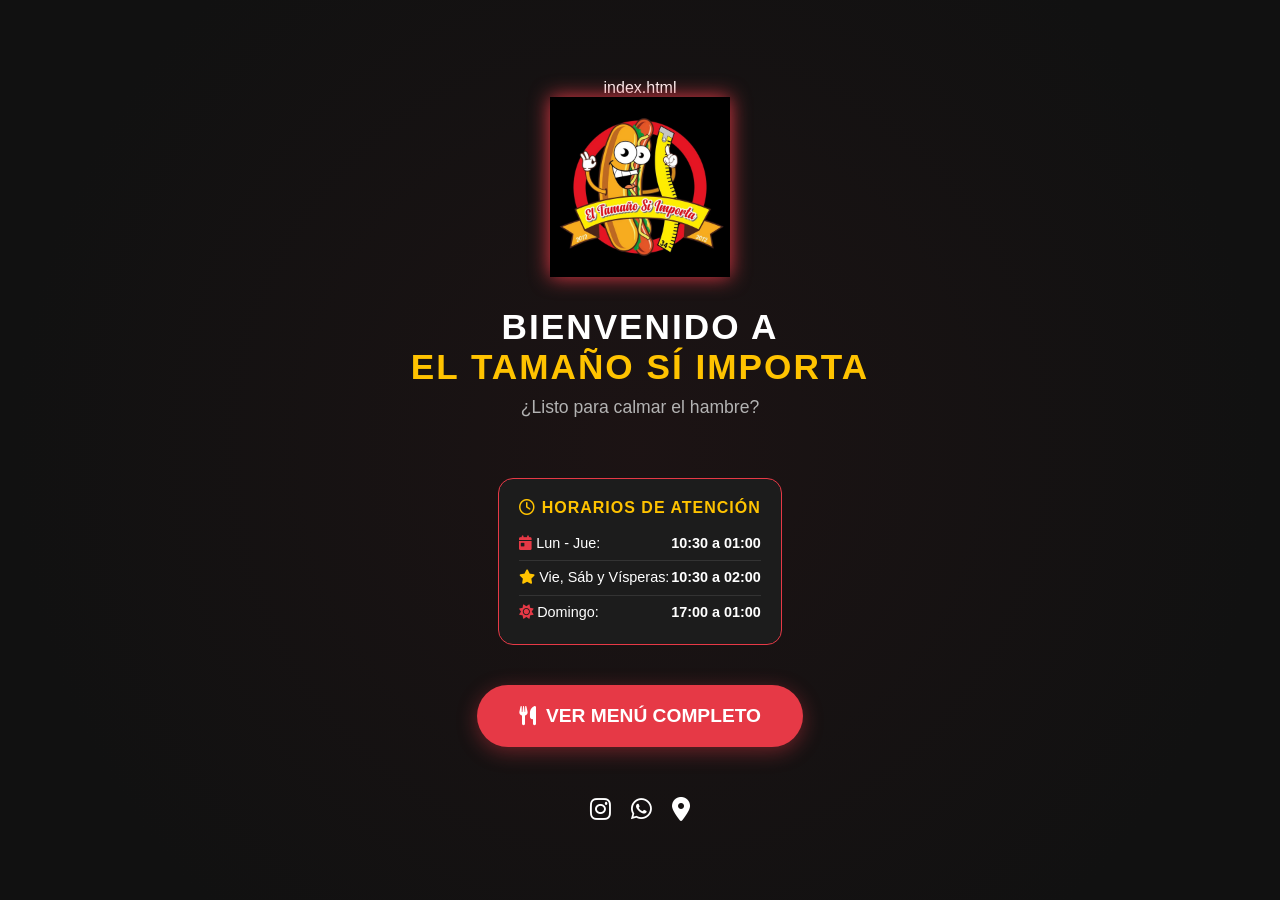
==== index.html @ 9557c447 "Add files via upload" ====
index.html
<!DOCTYPE html>
<html lang="es">
<head>
    <meta charset="UTF-8">
    <meta name="viewport" content="width=device-width, initial-scale=1.0">
    <title>El Tamaño Sí Importa | Inicio</title>
    <link rel="stylesheet" href="https://cdnjs.cloudflare.com/ajax/libs/font-awesome/6.0.0/css/all.min.css">
    <style>
        /* 🎨 PALETA DE COLORES PRINCIPAL */
        :root {
            --rojo: #E63946;
            --amarillo: #FFC300;
            --negro-fondo: #111111;
            --negro-secundario: #1c1c1c;
            --blanco: #FFFFFF;
        }

        * { margin: 0; padding: 0; box-sizing: border-box; font-family: 'Segoe UI', sans-serif; }

        body {
            background-color: var(--negro-fondo);
            color: var(--blanco);
            display: flex;
            flex-direction: column;
            align-items: center;
            justify-content: center;
            min-height: 100vh;
            text-align: center;
            overflow: hidden;
        }

        /* LOGO PRINCIPAL */
        .logo-container {
            margin-bottom: 30px;
            animation: fadeIn 1.5s ease;
        }
        .logo-container img {
            width: 180px; /* Ajusta según el tamaño de tu logo.png */
            filter: drop-shadow(0 0 10px var(--rojo));
        }

        /* TEXTO DE BIENVENIDA */
        h1 {
            font-size: 2.2rem;
            color: var(--blanco);
            text-transform: uppercase;
            letter-spacing: 2px;
            margin-bottom: 10px;
        }
        h1 span {
            color: var(--amarillo);
        }
        p {
            color: #b3b3b3;
            margin-bottom: 40px;
            font-size: 1.1rem;
        }

        /* BOTONES DE ACCIÓN */
        .btn-principal {
            background-color: var(--rojo);
            color: white;
            text-decoration: none;
            padding: 18px 40px;
            border-radius: 50px;
            font-size: 1.2rem;
            font-weight: bold;
            text-transform: uppercase;
            transition: 0.3s;
            display: inline-flex;
            align-items: center;
            gap: 10px;
            box-shadow: 0 5px 20px rgba(230, 57, 70, 0.4);
            border: 2px solid transparent;
        }

        .btn-principal:hover {
            transform: scale(1.05);
            background-color: #b92e3a;
            border-color: var(--amarillo);
        }

        /* REDES SOCIALES O CONTACTO */
        .social-links {
            margin-top: 50px;
            display: flex;
            gap: 20px;
        }
        .social-links a {
            color: var(--blanco);
            font-size: 1.5rem;
            transition: 0.3s;
        }
        .social-links a:hover {
            color: var(--amarillo);
        }

        /* ANIMACIÓN */
        @keyframes fadeIn {
            from { opacity: 0; transform: translateY(-20px); }
            to { opacity: 1; transform: translateY(0); }
        }

        /* DECORACIÓN DE FONDO */
        .overlay {
            position: absolute;
            top: 0; left: 0; width: 100%; height: 100%;
            background: radial-gradient(circle, rgba(230,57,70,0.05) 0%, rgba(17,17,17,1) 80%);
            z-index: -1;
        }
    </style>
</head>
<body>

    <div class="overlay"></div>

    <div class="logo-container">
        <img src="logo.png" alt="Logo El Tamaño Sí Importa">
    </div>

    <h1>BIENVENIDO A <br><span>EL TAMAÑO SÍ IMPORTA</span></h1>
    <p>¿Listo para calmar el hambre?</p>

<div style="background: var(--negro-secundario); padding: 20px; border-radius: 15px; border: 1px solid var(--rojo); margin: 20px auto 40px; max-width: 400px; animation: fadeIn 2s ease;">
    <h3 style="color: var(--amarillo); font-size: 1rem; text-transform: uppercase; margin-bottom: 15px; letter-spacing: 1px;">
        <i class="far fa-clock"></i> Horarios de Atención
    </h3>
    
    <div style="text-align: left; font-size: 0.9rem; line-height: 1.6;">
        <div style="display: flex; justify-content: space-between; margin-bottom: 5px; border-bottom: 1px solid #333; padding-bottom: 5px;">
            <span><i class="fas fa-calendar-day" style="color: var(--rojo);"></i> Lun - Jue:</span>
            <span style="font-weight: bold;">10:30 a 01:00</span>
        </div>
        <div style="display: flex; justify-content: space-between; margin-bottom: 5px; border-bottom: 1px solid #333; padding-bottom: 5px;">
            <span><i class="fas fa-star" style="color: var(--amarillo);"></i> Vie, Sáb y Vísperas:</span>
            <span style="font-weight: bold;">10:30 a 02:00</span>
        </div>
        <div style="display: flex; justify-content: space-between;">
            <span><i class="fas fa-sun" style="color: var(--rojo);"></i> Domingo:</span>
            <span style="font-weight: bold;">17:00 a 01:00</span>
        </div>
    </div>
</div>

    <a href="menu.html" class="btn-principal">
        <i class="fas fa-utensils"></i> VER MENÚ COMPLETO
    </a>

<div class="social-links">
        <a href="https://www.instagram.com/el_tamano_penaflor/" target="_blank">
            <i class="fab fa-instagram"></i>
        </a>

        <a href="https://wa.me/569XXXXXXXX" target="_blank">
            <i class="fab fa-whatsapp"></i>
        </a>

        <a href="https://www.google.com/maps/place/El+tamaño+si+importa/@-33.606888,-70.8774968,17z/data=!3m1!4b1!4m6!3m5!1s0x9662e6cc30d4ff1b:0x41770156e7142ef!8m2!3d-33.606888!4d-70.8749165!16s%2Fg%2F11clhqkw5g?entry=ttu&g_ep=EgoyMDI2MDMxMS4wIKXMDSoASAFQAw%3D%3D" target="_blank">
            <i class="fas fa-map-marker-alt"></i>
        </a>
    </div>

</body>
</html>
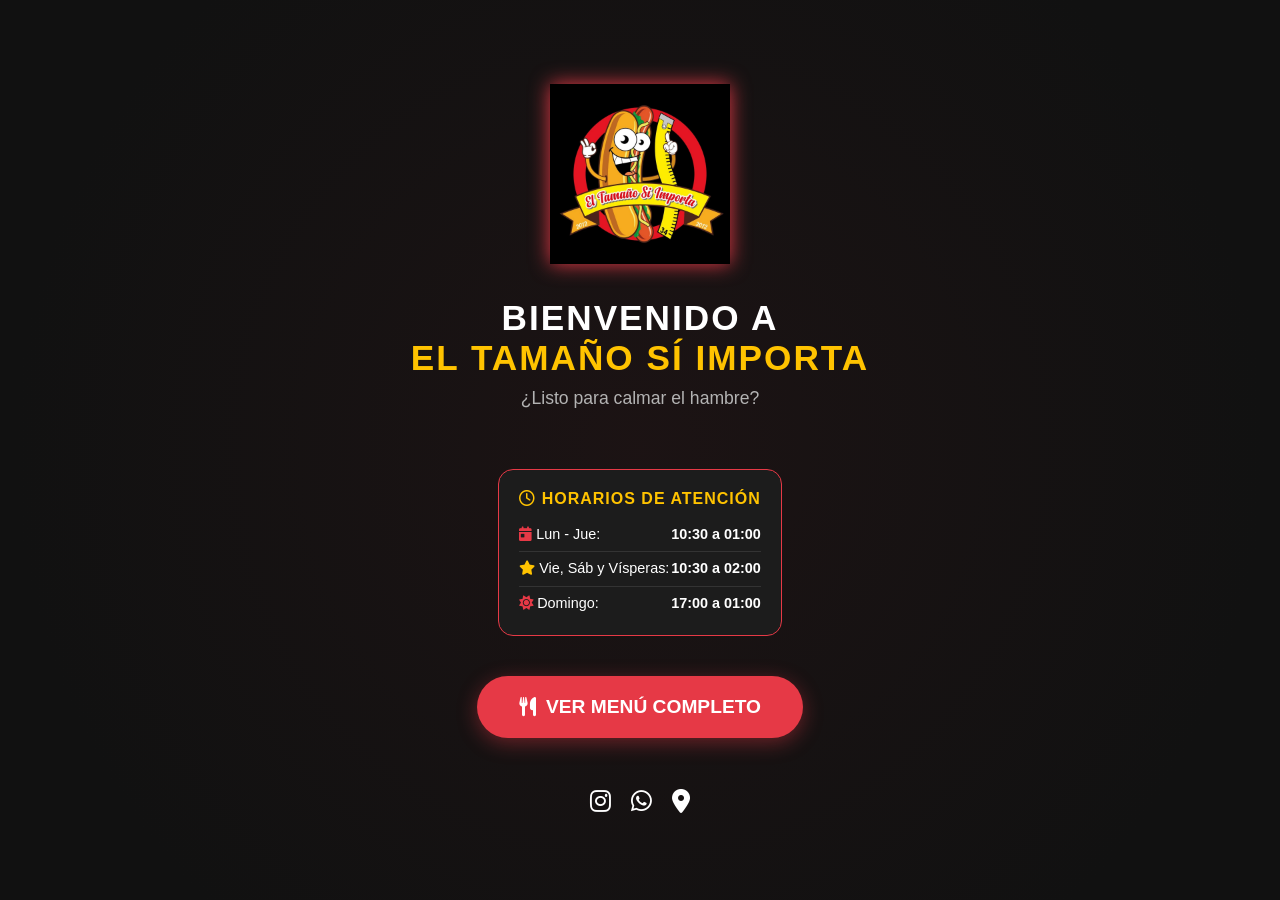
==== commit b3c12d4b: "Update index.html" ====
--- a/index.html
+++ b/index.html
@@ -1,4 +1,4 @@
-index.html
+
 <!DOCTYPE html>
 <html lang="es">
 <head>
@@ -162,4 +162,4 @@
     </div>
 
 </body>
-</html> +</html> 
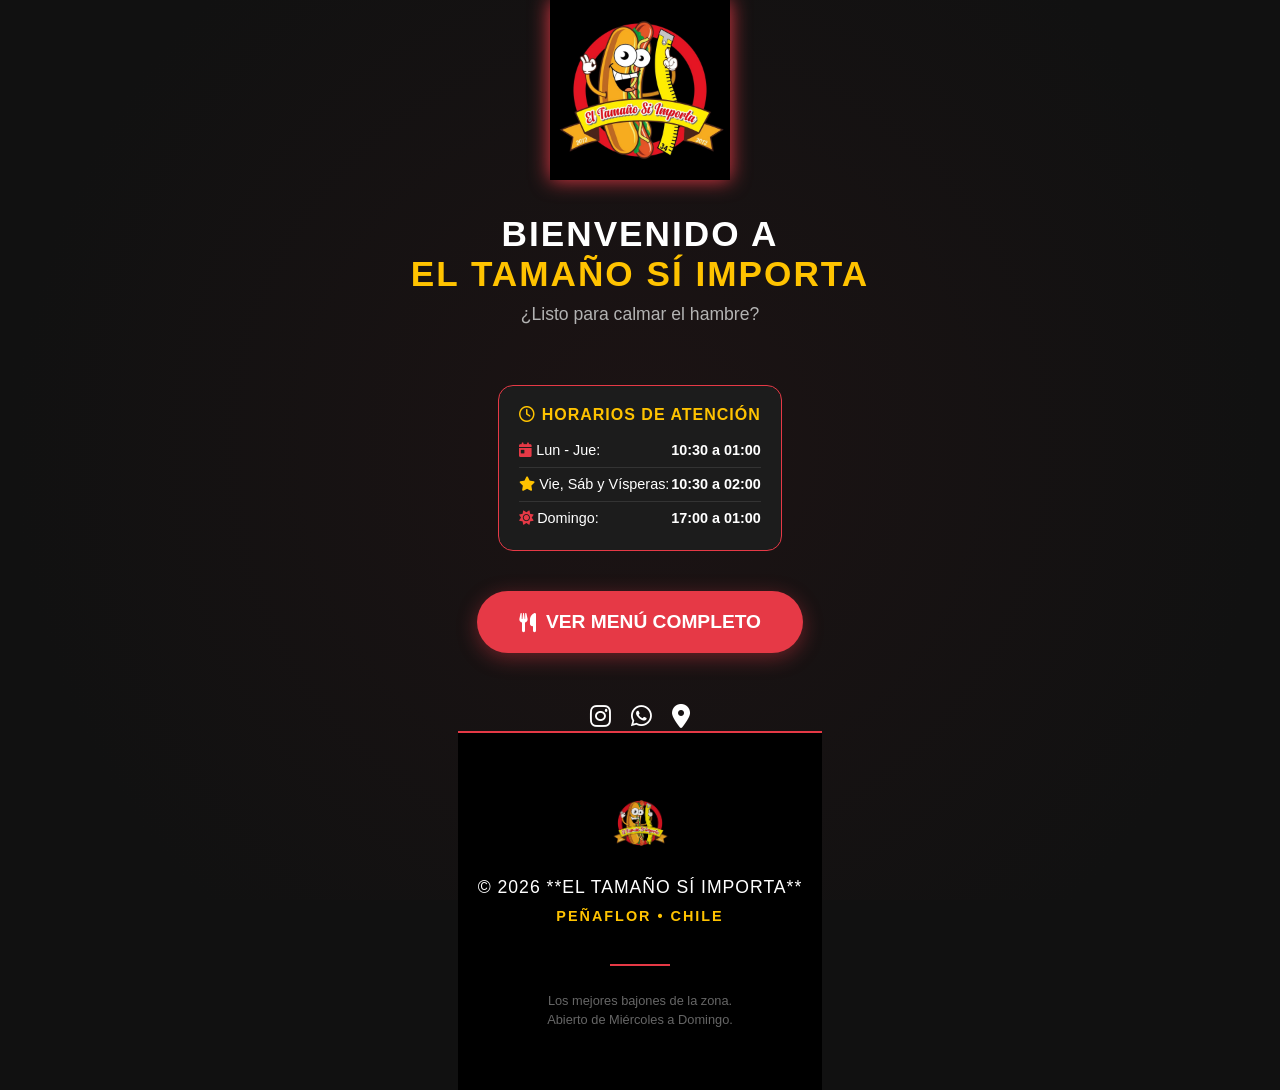
==== commit b6f96932: "Update index.html" ====
--- a/index.html
+++ b/index.html
@@ -1,4 +1,3 @@
-
 <!DOCTYPE html>
 <html lang="es">
 <head>
@@ -160,6 +159,21 @@
             <i class="fas fa-map-marker-alt"></i>
         </a>
     </div>
-
+<footer style="background: #000; color: #b3b3b3; text-align: center; padding: 60px 20px; border-top: 2px solid #E63946;">
+    <div style="margin-bottom: 20px;">
+        <img src="logo.png" alt="Logo" style="height: 60px; opacity: 0.9;">
+    </div>
+    <p style="font-size: 1.1rem; margin-bottom: 10px; color: #ffffff; letter-spacing: 1px;">
+        © 2026 **EL TAMAÑO SÍ IMPORTA**
+    </p>
+    <p style="font-size: 0.9rem; color: #FFC300; text-transform: uppercase; font-weight: bold; letter-spacing: 2px;">
+        Peñaflor • Chile
+    </p>
+    <hr style="width: 60px; border: 1px solid #E63946; margin: 25px auto;">
+    <p style="font-size: 0.8rem; color: #666; max-width: 250px; margin: 0 auto; line-height: 1.5;">
+        Los mejores bajones de la zona.<br>
+        Abierto de Miércoles a Domingo.
+    </p>
+</footer>
 </body>
 </html> 
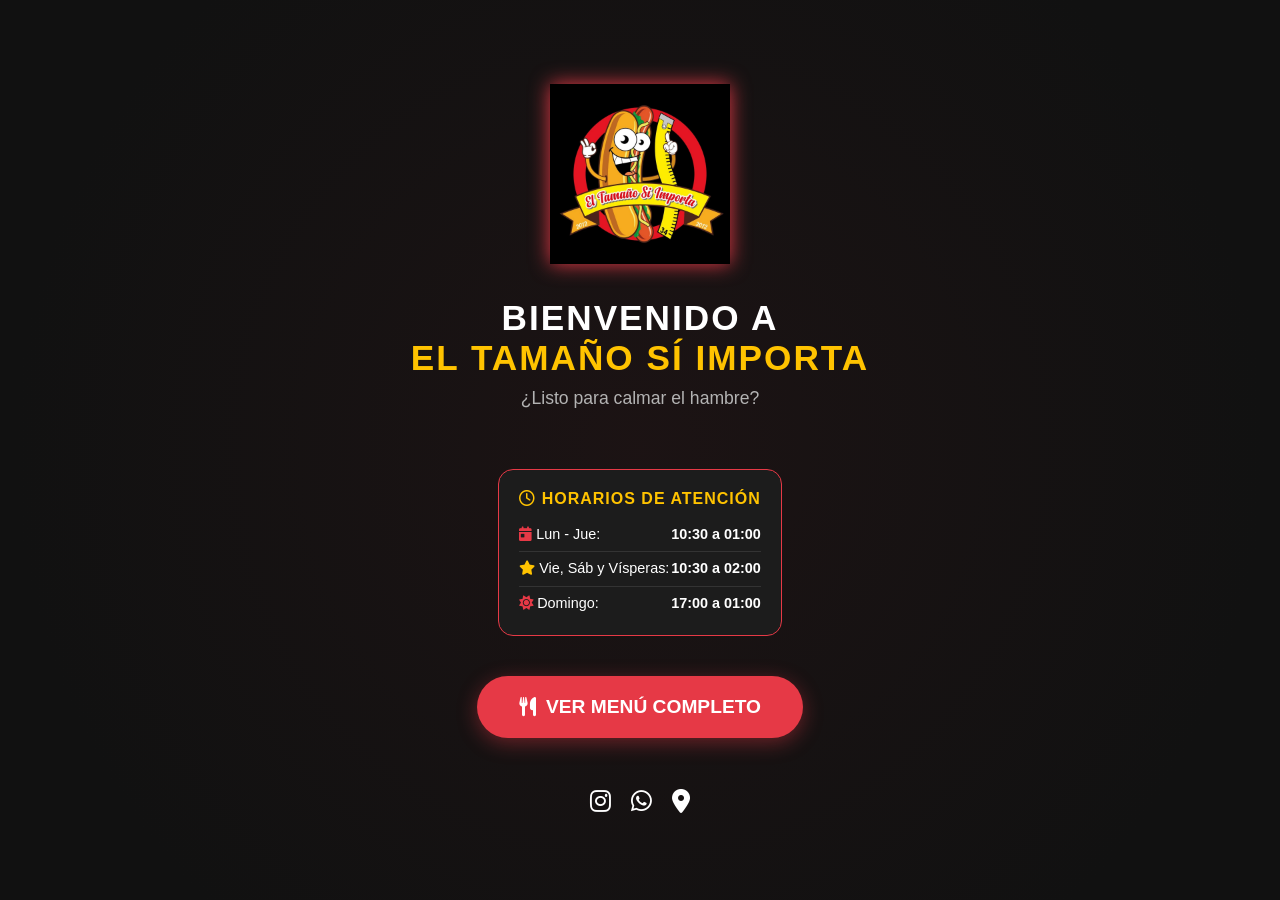
==== commit 656f80a8: "Update index.html" ====
--- a/index.html
+++ b/index.html
@@ -159,21 +159,7 @@
             <i class="fas fa-map-marker-alt"></i>
         </a>
     </div>
-<footer style="background: #000; color: #b3b3b3; text-align: center; padding: 60px 20px; border-top: 2px solid #E63946;">
-    <div style="margin-bottom: 20px;">
-        <img src="logo.png" alt="Logo" style="height: 60px; opacity: 0.9;">
-    </div>
-    <p style="font-size: 1.1rem; margin-bottom: 10px; color: #ffffff; letter-spacing: 1px;">
-        © 2026 **EL TAMAÑO SÍ IMPORTA**
-    </p>
-    <p style="font-size: 0.9rem; color: #FFC300; text-transform: uppercase; font-weight: bold; letter-spacing: 2px;">
-        Peñaflor • Chile
-    </p>
-    <hr style="width: 60px; border: 1px solid #E63946; margin: 25px auto;">
-    <p style="font-size: 0.8rem; color: #666; max-width: 250px; margin: 0 auto; line-height: 1.5;">
-        Los mejores bajones de la zona.<br>
-        Abierto de Miércoles a Domingo.
-    </p>
-</footer>
+
+    
 </body>
 </html> 
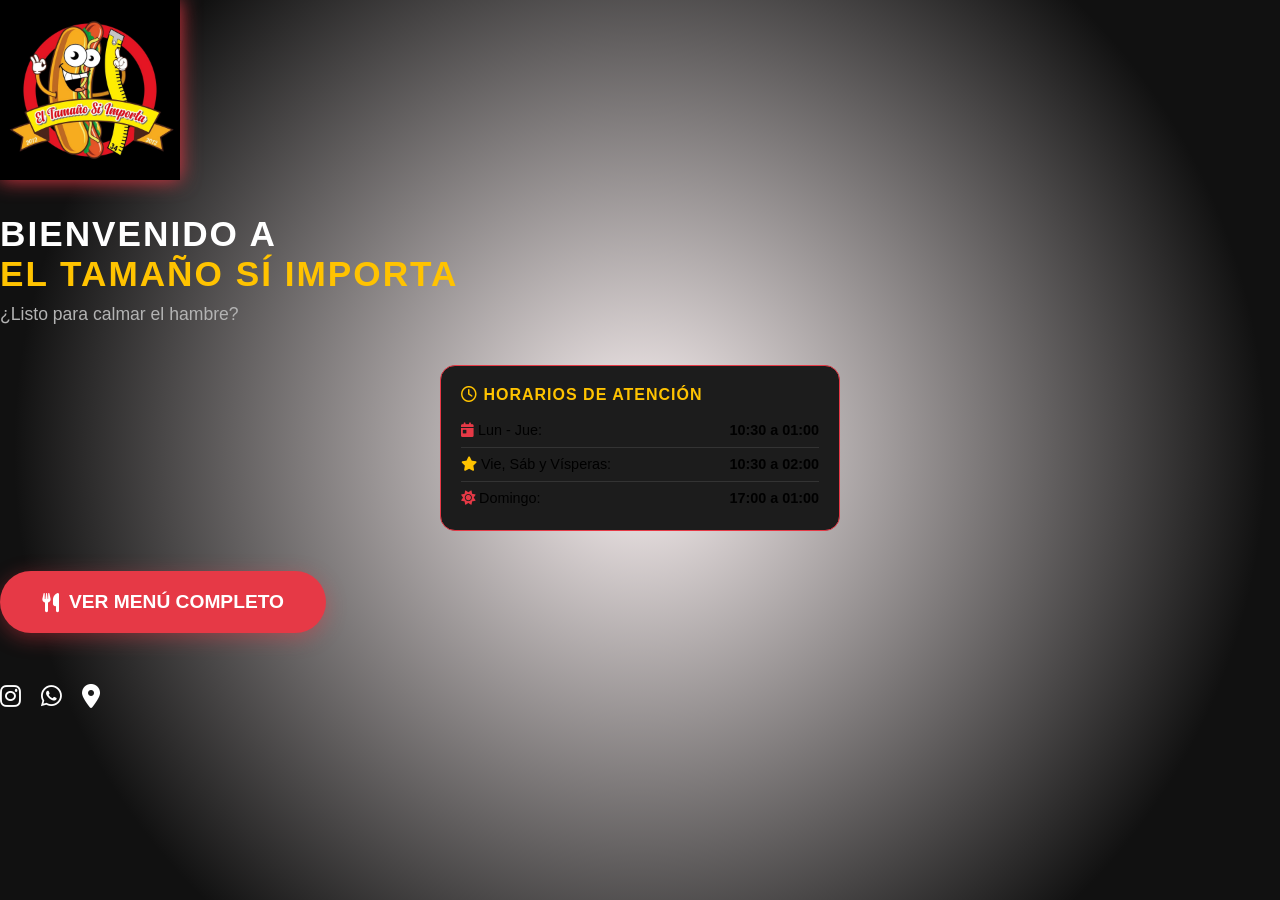
==== commit ed8b1a61: "Update index.html" ====
--- a/index.html
+++ b/index.html
@@ -16,6 +16,9 @@
         }
 
         * { margin: 0; padding: 0; box-sizing: border-box; font-family: 'Segoe UI', sans-serif; }
+<div class="alerta-demo">
+    🚀 Demo exclusiva para <strong>El Tamaño Sí Importa</strong> - Preparada por Joaquín González
+</div>
 
         body {
             background-color: var(--negro-fondo);
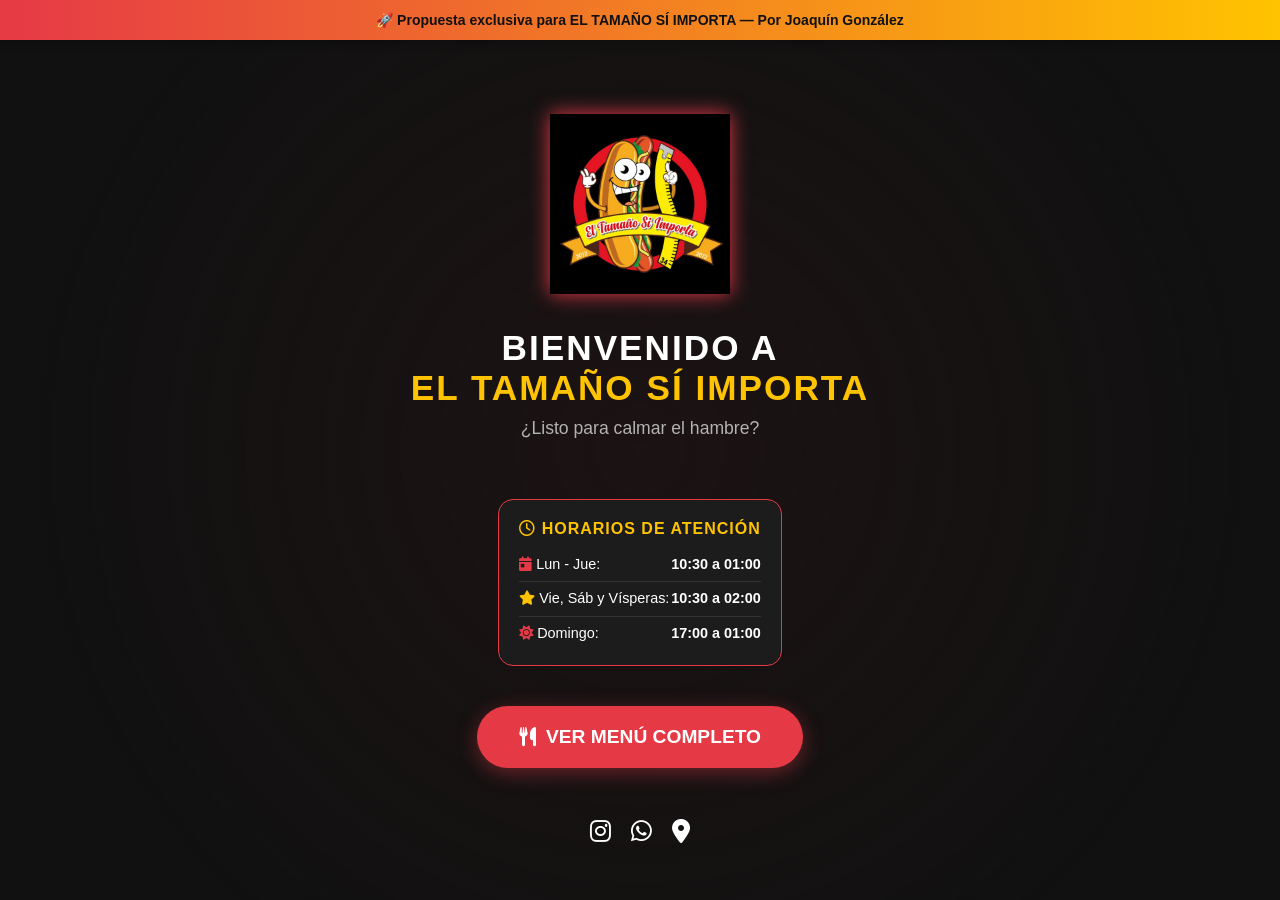
==== commit 319a636c: "Update index.html" ====
--- a/index.html
+++ b/index.html
@@ -16,29 +16,43 @@
         }
 
         * { margin: 0; padding: 0; box-sizing: border-box; font-family: 'Segoe UI', sans-serif; }
-<div class="alerta-demo">
-    🚀 Demo exclusiva para <strong>El Tamaño Sí Importa</strong> - Preparada por Joaquín González
-</div>
 
         body {
             background-color: var(--negro-fondo);
             color: var(--blanco);
+            text-align: center;
             display: flex;
             flex-direction: column;
             align-items: center;
             justify-content: center;
             min-height: 100vh;
+            padding: 20px;
+        }
+
+        /* 🚀 BARRA DE ALERTA DEMO */
+        .alerta-demo {
+            position: fixed;
+            top: 0;
+            left: 0;
+            width: 100%;
+            background: linear-gradient(90deg, var(--rojo), var(--amarillo));
+            color: #111111;
             text-align: center;
-            overflow: hidden;
+            padding: 12px;
+            font-size: 14px;
+            font-weight: bold;
+            box-shadow: 0 2px 10px rgba(0,0,0,0.3);
+            z-index: 1000;
         }
 
         /* LOGO PRINCIPAL */
         .logo-container {
+            margin-top: 60px; /* Espacio para no tapar con la alerta */
             margin-bottom: 30px;
             animation: fadeIn 1.5s ease;
         }
         .logo-container img {
-            width: 180px; /* Ajusta según el tamaño de tu logo.png */
+            width: 180px; 
             filter: drop-shadow(0 0 10px var(--rojo));
         }
 
@@ -83,7 +97,7 @@
             border-color: var(--amarillo);
         }
 
-        /* REDES SOCIALES O CONTACTO */
+        /* REDES SOCIALES */
         .social-links {
             margin-top: 50px;
             display: flex;
@@ -98,15 +112,13 @@
             color: var(--amarillo);
         }
 
-        /* ANIMACIÓN */
         @keyframes fadeIn {
             from { opacity: 0; transform: translateY(-20px); }
             to { opacity: 1; transform: translateY(0); }
         }
 
-        /* DECORACIÓN DE FONDO */
         .overlay {
-            position: absolute;
+            position: fixed;
             top: 0; left: 0; width: 100%; height: 100%;
             background: radial-gradient(circle, rgba(230,57,70,0.05) 0%, rgba(17,17,17,1) 80%);
             z-index: -1;
@@ -114,6 +126,10 @@
     </style>
 </head>
 <body>
+
+    <div class="alerta-demo">
+        🚀 Propuesta exclusiva para <strong>EL TAMAÑO SÍ IMPORTA</strong> — Por Joaquín González
+    </div>
 
     <div class="overlay"></div>
 
@@ -124,45 +140,42 @@
     <h1>BIENVENIDO A <br><span>EL TAMAÑO SÍ IMPORTA</span></h1>
     <p>¿Listo para calmar el hambre?</p>
 
-<div style="background: var(--negro-secundario); padding: 20px; border-radius: 15px; border: 1px solid var(--rojo); margin: 20px auto 40px; max-width: 400px; animation: fadeIn 2s ease;">
-    <h3 style="color: var(--amarillo); font-size: 1rem; text-transform: uppercase; margin-bottom: 15px; letter-spacing: 1px;">
-        <i class="far fa-clock"></i> Horarios de Atención
-    </h3>
-    
-    <div style="text-align: left; font-size: 0.9rem; line-height: 1.6;">
-        <div style="display: flex; justify-content: space-between; margin-bottom: 5px; border-bottom: 1px solid #333; padding-bottom: 5px;">
-            <span><i class="fas fa-calendar-day" style="color: var(--rojo);"></i> Lun - Jue:</span>
-            <span style="font-weight: bold;">10:30 a 01:00</span>
-        </div>
-        <div style="display: flex; justify-content: space-between; margin-bottom: 5px; border-bottom: 1px solid #333; padding-bottom: 5px;">
-            <span><i class="fas fa-star" style="color: var(--amarillo);"></i> Vie, Sáb y Vísperas:</span>
-            <span style="font-weight: bold;">10:30 a 02:00</span>
-        </div>
-        <div style="display: flex; justify-content: space-between;">
-            <span><i class="fas fa-sun" style="color: var(--rojo);"></i> Domingo:</span>
-            <span style="font-weight: bold;">17:00 a 01:00</span>
+    <div style="background: var(--negro-secundario); padding: 20px; border-radius: 15px; border: 1px solid var(--rojo); margin: 20px auto 40px; max-width: 400px; animation: fadeIn 2s ease;">
+        <h3 style="color: var(--amarillo); font-size: 1rem; text-transform: uppercase; margin-bottom: 15px; letter-spacing: 1px;">
+            <i class="far fa-clock"></i> Horarios de Atención
+        </h3>
+        
+        <div style="text-align: left; font-size: 0.9rem; line-height: 1.6;">
+            <div style="display: flex; justify-content: space-between; margin-bottom: 5px; border-bottom: 1px solid #333; padding-bottom: 5px;">
+                <span><i class="fas fa-calendar-day" style="color: var(--rojo);"></i> Lun - Jue:</span>
+                <span style="font-weight: bold;">10:30 a 01:00</span>
+            </div>
+            <div style="display: flex; justify-content: space-between; margin-bottom: 5px; border-bottom: 1px solid #333; padding-bottom: 5px;">
+                <span><i class="fas fa-star" style="color: var(--amarillo);"></i> Vie, Sáb y Vísperas:</span>
+                <span style="font-weight: bold;">10:30 a 02:00</span>
+            </div>
+            <div style="display: flex; justify-content: space-between;">
+                <span><i class="fas fa-sun" style="color: var(--rojo);"></i> Domingo:</span>
+                <span style="font-weight: bold;">17:00 a 01:00</span>
+            </div>
         </div>
     </div>
-</div>
 
     <a href="menu.html" class="btn-principal">
         <i class="fas fa-utensils"></i> VER MENÚ COMPLETO
     </a>
 
-<div class="social-links">
+    <div class="social-links">
         <a href="https://www.instagram.com/el_tamano_penaflor/" target="_blank">
             <i class="fab fa-instagram"></i>
         </a>
-
         <a href="https://wa.me/569XXXXXXXX" target="_blank">
             <i class="fab fa-whatsapp"></i>
         </a>
-
-        <a href="https://www.google.com/maps/place/El+tamaño+si+importa/@-33.606888,-70.8774968,17z/data=!3m1!4b1!4m6!3m5!1s0x9662e6cc30d4ff1b:0x41770156e7142ef!8m2!3d-33.606888!4d-70.8749165!16s%2Fg%2F11clhqkw5g?entry=ttu&g_ep=EgoyMDI2MDMxMS4wIKXMDSoASAFQAw%3D%3D" target="_blank">
+        <a href="#" target="_blank">
             <i class="fas fa-map-marker-alt"></i>
         </a>
     </div>
 
-    
 </body>
-</html> 
+</html>
